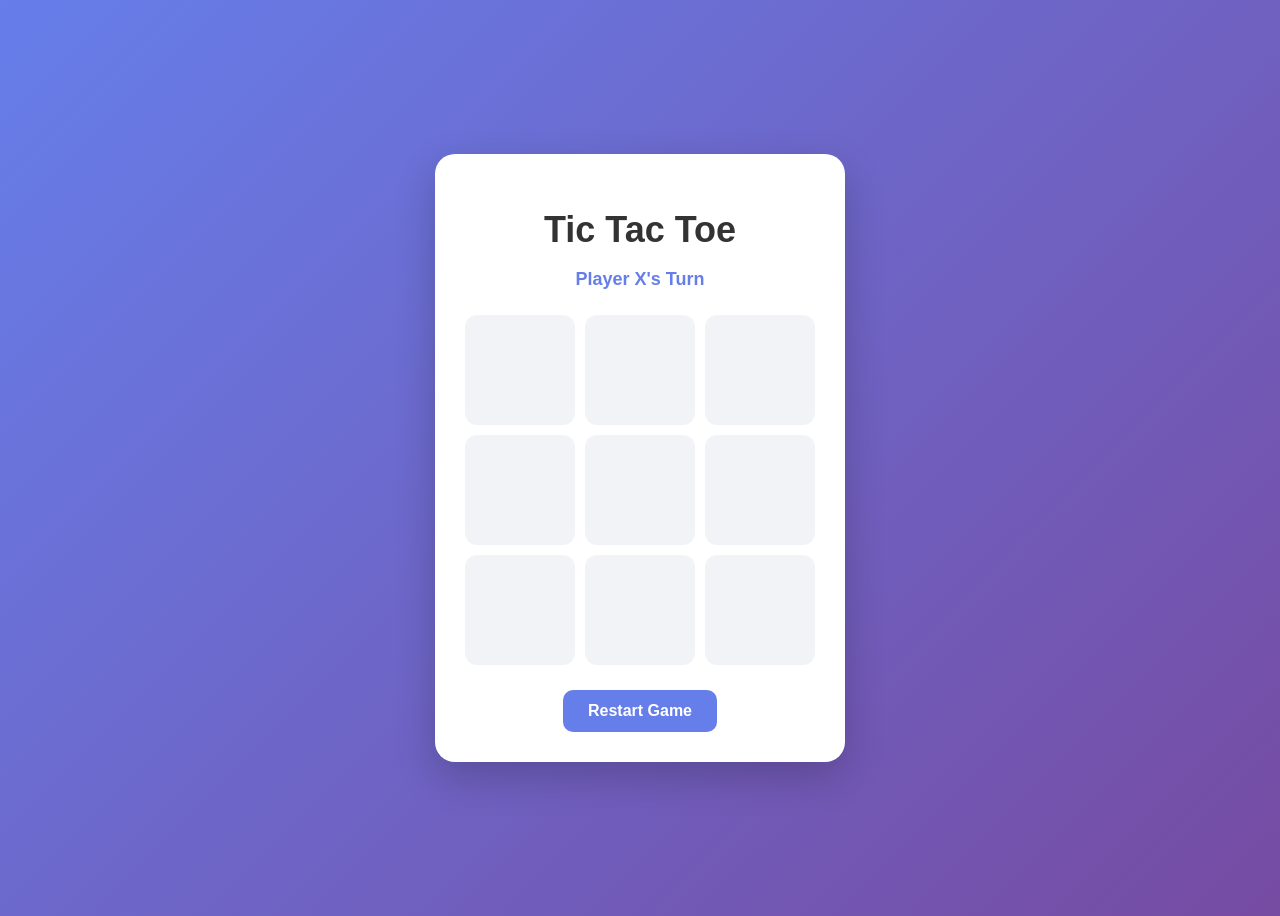
==== index.html @ 3d45af8c "Add files via upload" ====
<!DOCTYPE html>
<html lang="en">
<head>
    <meta charset="UTF-8">
    <meta name="viewport" content="width=device-width, initial-scale=1.0">

    <title>Tic Tac Toe</title>

    <!-- CSS will be added in Step 2 -->
    <link rel="stylesheet" href="style.css">
</head>

<body>

    <!-- Main Container -->
    <div class="game-container">

        <!-- Game Title -->
        <h1>Tic Tac Toe</h1>

        <!-- Player Turn -->
        <p id="status">Player X's Turn</p>

        <!-- Game Board -->
        <div class="board">

            <button class="cell" data-index="0"></button>
            <button class="cell" data-index="1"></button>
            <button class="cell" data-index="2"></button>

            <button class="cell" data-index="3"></button>
            <button class="cell" data-index="4"></button>
            <button class="cell" data-index="5"></button>

            <button class="cell" data-index="6"></button>
            <button class="cell" data-index="7"></button>
            <button class="cell" data-index="8"></button>

        </div>

        <!-- Restart Button -->
        <button id="restartBtn">Restart Game</button>

    </div>

    <!-- JavaScript will be added later -->
    <script src="script.js"></script>

</body>
</html>
---- style.css ----
```css
/* Remove default browser spacing */
* {
    margin: 0;
    padding: 0;
    box-sizing: border-box;
}

/* Whole page */
body {
    min-height: 100vh;
    display: flex;
    justify-content: center;
    align-items: center;

    font-family: Arial, sans-serif;

    background: linear-gradient(135deg, #667eea, #764ba2);
}

/* Main game container */
.game-container {
    width: 350px;
    padding: 30px;

    text-align: center;

    background: white;
    border-radius: 20px;

    box-shadow: 0 15px 40px rgba(0, 0, 0, 0.2);
}

/* Game title */
h1 {
    margin-bottom: 10px;

    font-size: 36px;
    color: #333;
}

/* Player status */
#status {
    margin-bottom: 25px;

    font-size: 18px;
    font-weight: bold;

    color: #667eea;
}

/* Tic Tac Toe board */
.board {
    display: grid;

    grid-template-columns: repeat(3, 1fr);
    grid-template-rows: repeat(3, 1fr);

    gap: 10px;

    width: 100%;
    aspect-ratio: 1 / 1;

    margin-bottom: 25px;
}

/* Individual cells */
.cell {
    border: none;
    border-radius: 12px;

    background: #f1f3f6;

    font-size: 40px;
    font-weight: bold;

    cursor: pointer;

    transition: 0.2s;
}

/* Cell hover effect */
.cell:hover {
    background: #e2e5eb;
    transform: scale(1.03);
}

/* Restart button */
#restartBtn {
    padding: 12px 25px;

    border: none;
    border-radius: 10px;

    background: #667eea;
    color: white;

    font-size: 16px;
    font-weight: bold;

    cursor: pointer;

    transition: 0.2s;
}

/* Restart button hover */
#restartBtn:hover {
    background: #5568d8;
    transform: scale(1.05);
}

/* Mobile screen */
@media (max-width: 400px) {

    .game-container {
        width: 90%;
        padding: 25px;
    }

    h1 {
        font-size: 30px;
    }

    .cell {
        font-size: 32px;
    }
}
```
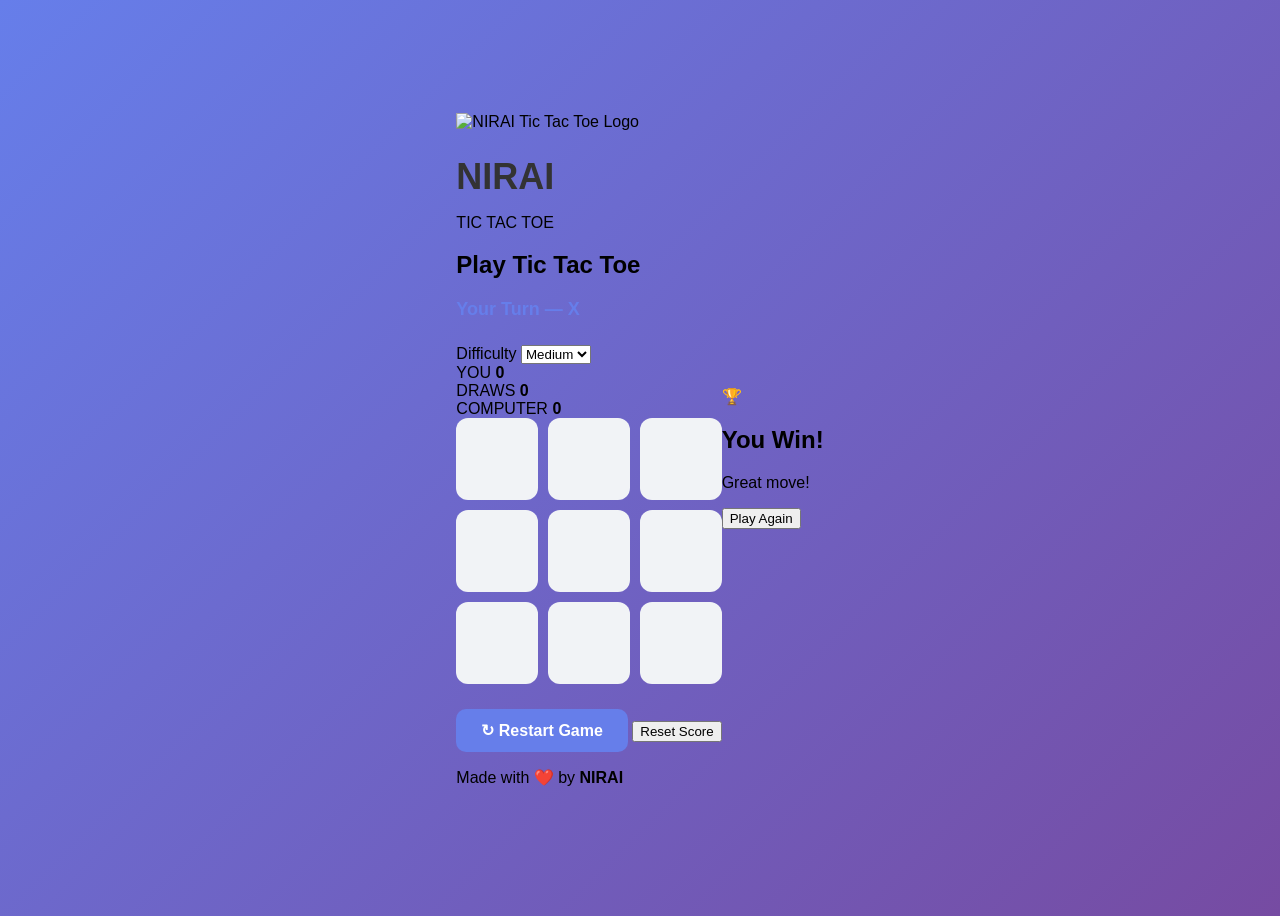
==== commit e5d5a465: "Update index.html" ====
--- a/index.html
+++ b/index.html
@@ -2,49 +2,164 @@
 <html lang="en">
 <head>
     <meta charset="UTF-8">
-    <meta name="viewport" content="width=device-width, initial-scale=1.0">
 
-    <title>Tic Tac Toe</title>
+    <meta name="viewport"
+          content="width=device-width, initial-scale=1.0">
 
-    <!-- CSS will be added in Step 2 -->
+    <meta name="description"
+          content="NIRAI Tic Tac Toe - Play Tic Tac Toe against the computer with different difficulty levels.">
+
+    <meta name="keywords"
+          content="NIRAI, Tic Tac Toe, Tic Tac Toe game, play Tic Tac Toe">
+
+    <meta name="author"
+          content="NIRAI">
+
+    <title>NIRAI | Tic Tac Toe</title>
+
     <link rel="stylesheet" href="style.css">
 </head>
 
 <body>
 
-    <!-- Main Container -->
-    <div class="game-container">
+    <!-- Background decorations -->
+    <div class="glow glow-one"></div>
+    <div class="glow glow-two"></div>
 
-        <!-- Game Title -->
-        <h1>Tic Tac Toe</h1>
+    <main class="game-wrapper">
 
-        <!-- Player Turn -->
-        <p id="status">Player X's Turn</p>
+        <!-- HEADER -->
+        <header class="header">
 
-        <!-- Game Board -->
-        <div class="board">
+            <img src="logo.png"
+                 alt="NIRAI Tic Tac Toe Logo"
+                 class="logo">
 
-            <button class="cell" data-index="0"></button>
-            <button class="cell" data-index="1"></button>
-            <button class="cell" data-index="2"></button>
+            <div>
+                <h1>NIRAI</h1>
+                <p>TIC TAC TOE</p>
+            </div>
 
-            <button class="cell" data-index="3"></button>
-            <button class="cell" data-index="4"></button>
-            <button class="cell" data-index="5"></button>
+        </header>
 
-            <button class="cell" data-index="6"></button>
-            <button class="cell" data-index="7"></button>
-            <button class="cell" data-index="8"></button>
+
+        <!-- GAME CARD -->
+        <section class="game-card">
+
+            <div class="top-section">
+
+                <div>
+                    <h2>Play Tic Tac Toe</h2>
+                    <p id="status">Your Turn — X</p>
+                </div>
+
+                <div class="difficulty-box">
+
+                    <label for="difficulty">
+                        Difficulty
+                    </label>
+
+                    <select id="difficulty">
+                        <option value="easy">Easy</option>
+                        <option value="medium" selected>Medium</option>
+                        <option value="hard">Hard</option>
+                    </select>
+
+                </div>
+
+            </div>
+
+
+            <!-- SCOREBOARD -->
+            <div class="scoreboard">
+
+                <div class="score-box player-score">
+                    <span>YOU</span>
+                    <strong id="playerScore">0</strong>
+                </div>
+
+                <div class="score-box draw-score">
+                    <span>DRAWS</span>
+                    <strong id="drawScore">0</strong>
+                </div>
+
+                <div class="score-box computer-score">
+                    <span>COMPUTER</span>
+                    <strong id="computerScore">0</strong>
+                </div>
+
+            </div>
+
+
+            <!-- BOARD -->
+            <div class="board">
+
+                <button class="cell" data-index="0"></button>
+                <button class="cell" data-index="1"></button>
+                <button class="cell" data-index="2"></button>
+
+                <button class="cell" data-index="3"></button>
+                <button class="cell" data-index="4"></button>
+                <button class="cell" data-index="5"></button>
+
+                <button class="cell" data-index="6"></button>
+                <button class="cell" data-index="7"></button>
+                <button class="cell" data-index="8"></button>
+
+            </div>
+
+
+            <!-- BUTTONS -->
+            <div class="buttons">
+
+                <button id="restartBtn" class="restart-btn">
+                    ↻ Restart Game
+                </button>
+
+                <button id="resetScoreBtn" class="reset-score-btn">
+                    Reset Score
+                </button>
+
+            </div>
+
+        </section>
+
+
+        <!-- FOOTER -->
+        <footer>
+            <p>Made with ❤️ by <strong>NIRAI</strong></p>
+        </footer>
+
+    </main>
+
+
+    <!-- WIN MODAL -->
+    <div id="winModal" class="modal">
+
+        <div class="modal-content">
+
+            <div id="resultIcon" class="result-icon">
+                🏆
+            </div>
+
+            <h2 id="resultTitle">
+                You Win!
+            </h2>
+
+            <p id="resultMessage">
+                Great move!
+            </p>
+
+            <button id="playAgainBtn">
+                Play Again
+            </button>
 
         </div>
 
-        <!-- Restart Button -->
-        <button id="restartBtn">Restart Game</button>
-
     </div>
 
-    <!-- JavaScript will be added later -->
+
     <script src="script.js"></script>
 
 </body>
-</html>+</html>
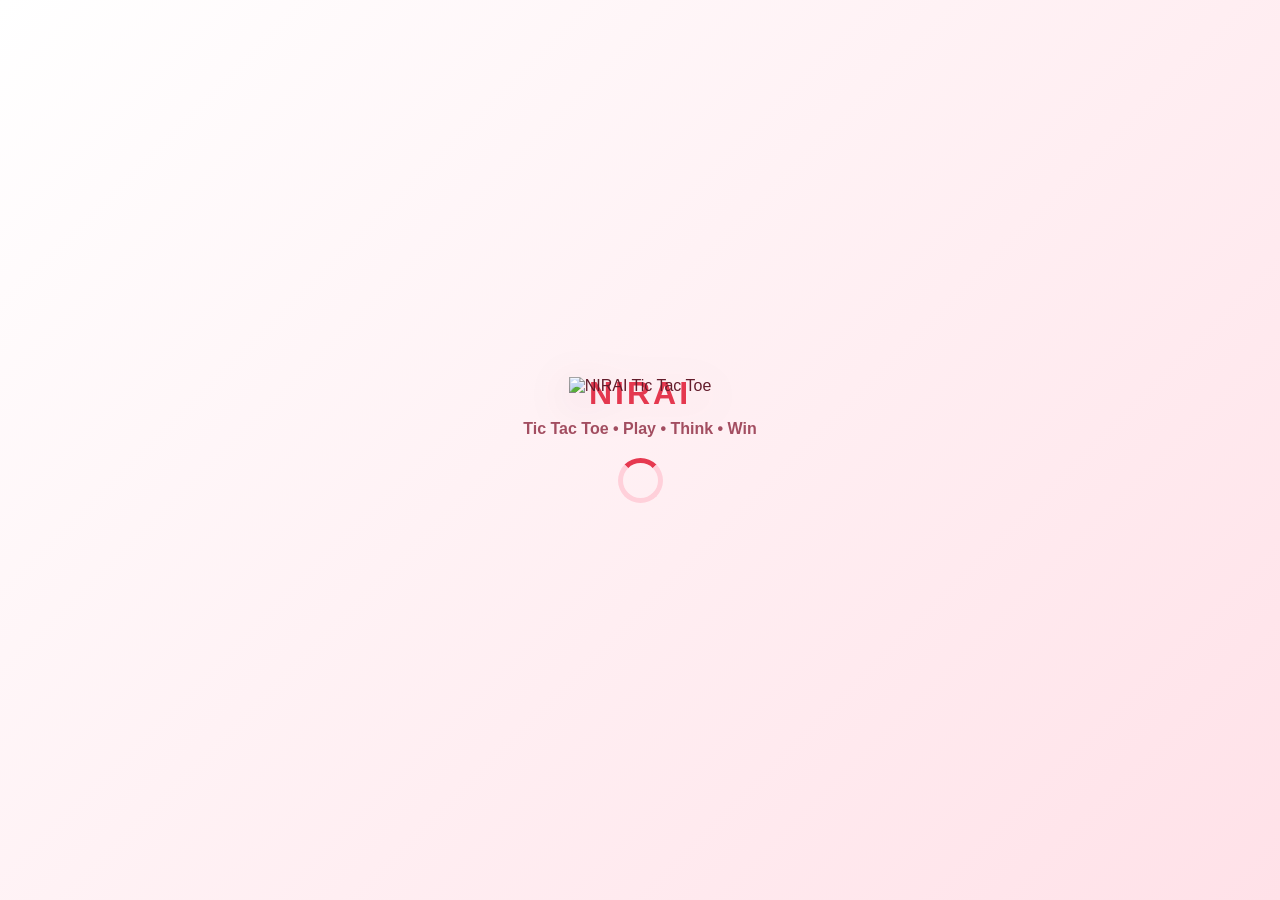
==== commit 4cc578ab: "Add files via upload" ====
--- a/index.html
+++ b/index.html
@@ -1,165 +1,1930 @@
 <!DOCTYPE html>
 <html lang="en">
 <head>
-    <meta charset="UTF-8">
-
-    <meta name="viewport"
-          content="width=device-width, initial-scale=1.0">
-
-    <meta name="description"
-          content="NIRAI Tic Tac Toe - Play Tic Tac Toe against the computer with different difficulty levels.">
-
-    <meta name="keywords"
-          content="NIRAI, Tic Tac Toe, Tic Tac Toe game, play Tic Tac Toe">
-
-    <meta name="author"
-          content="NIRAI">
-
-    <title>NIRAI | Tic Tac Toe</title>
-
-    <link rel="stylesheet" href="style.css">
+<meta charset="UTF-8">
+<meta name="viewport" content="width=device-width, initial-scale=1.0">
+
+<title>NIRAI - Tic Tac Toe</title>
+<meta name="description" content="Play NIRAI Tic Tac Toe with friends or challenge the computer.">
+
+<style>
+*{
+    box-sizing:border-box;
+    margin:0;
+    padding:0;
+}
+
+body{
+    min-height:100vh;
+    font-family:Arial,sans-serif;
+    background:linear-gradient(135deg,#fff1f4,#ffd6df);
+    color:#641c2b;
+    display:flex;
+    justify-content:center;
+    align-items:center;
+    padding:20px;
+}
+
+/* SPLASH SCREEN */
+
+#splash{
+    position:fixed;
+    inset:0;
+    z-index:1000;
+    background:linear-gradient(135deg,#fff,#ffe1e8);
+    display:flex;
+    justify-content:center;
+    align-items:center;
+    transition:opacity .6s,visibility .6s;
+}
+
+#splash.hide{
+    opacity:0;
+    visibility:hidden;
+}
+
+.splashBox{
+    text-align:center;
+    animation:zoom .8s ease;
+}
+
+.splashLogo{
+    width:330px;
+    max-width:80vw;
+    height:330px;
+    object-fit:contain;
+    filter:drop-shadow(0 10px 20px rgba(100,20,40,.18));
+}
+
+.splashText{
+    font-size:32px;
+    font-weight:900;
+    color:#e63950;
+    letter-spacing:3px;
+    margin-top:-20px;
+}
+
+.splashSub{
+    margin-top:8px;
+    color:#a34e61;
+    font-weight:bold;
+}
+
+.loader{
+    margin:20px auto;
+    width:45px;
+    height:45px;
+    border:5px solid #ffd0da;
+    border-top:5px solid #e63950;
+    border-radius:50%;
+    animation:spin 1s linear infinite;
+}
+
+@keyframes spin{
+    to{transform:rotate(360deg);}
+}
+
+@keyframes zoom{
+    from{
+        opacity:0;
+        transform:scale(.7);
+    }
+    to{
+        opacity:1;
+        transform:scale(1);
+    }
+}
+
+/* MAIN */
+
+.container{
+    width:100%;
+    max-width:520px;
+}
+
+.card{
+    background:rgba(255,250,251,.96);
+    border:2px solid #ffc1ce;
+    border-radius:30px;
+    padding:25px;
+    box-shadow:0 20px 60px rgba(180,40,70,.18);
+}
+
+.logo{
+    width:120px;
+    height:120px;
+    object-fit:contain;
+    display:block;
+    margin:auto;
+}
+
+.brand{
+    text-align:center;
+}
+
+.brand h1{
+    font-size:36px;
+    color:#e63950;
+    letter-spacing:3px;
+    margin-top:-8px;
+}
+
+.brand p{
+    color:#a65366;
+    font-size:14px;
+    font-weight:bold;
+    margin:5px 0 20px;
+}
+
+/* SCREENS */
+
+.screen{
+    display:none;
+}
+
+.screen.active{
+    display:block;
+}
+
+h2{
+    text-align:center;
+    margin-bottom:18px;
+}
+
+/* BUTTONS */
+
+button{
+    font-family:inherit;
+    cursor:pointer;
+    font-weight:bold;
+}
+
+.menu button,
+.startBtn,
+.controlBtn{
+    width:100%;
+    padding:14px;
+    border-radius:15px;
+    border:none;
+    margin:6px 0;
+    font-size:15px;
+    transition:.2s;
+}
+
+button:hover{
+    transform:translateY(-2px);
+}
+
+.primary{
+    background:#e63950;
+    color:white;
+    box-shadow:0 6px 15px rgba(230,57,80,.25);
+}
+
+.secondary{
+    background:#fff6f8;
+    color:#641c2b;
+    border:2px solid #ffc1ce !important;
+}
+
+/* SETUP */
+
+.topbar{
+    display:flex;
+    justify-content:space-between;
+    align-items:center;
+    margin-bottom:15px;
+}
+
+.back{
+    border:none;
+    background:none;
+    color:#a65366;
+    font-weight:bold;
+}
+
+.field{
+    margin:12px 0;
+}
+
+.field label{
+    display:block;
+    font-size:13px;
+    font-weight:bold;
+    margin-bottom:5px;
+}
+
+input{
+    width:100%;
+    padding:12px;
+    border:2px solid #ffc1ce;
+    border-radius:13px;
+    background:#fff8f9;
+    color:#641c2b;
+    outline:none;
+}
+
+input:focus{
+    border-color:#e63950;
+}
+
+.grid2{
+    display:grid;
+    grid-template-columns:1fr 1fr;
+    gap:8px;
+}
+
+.choice{
+    padding:12px;
+    border-radius:13px;
+    border:2px solid #ffc1ce;
+    background:#fff7f8;
+    color:#641c2b;
+}
+
+.choice.active{
+    background:#e63950;
+    color:white;
+    border-color:#e63950;
+}
+
+/* GAME */
+
+.score{
+    display:grid;
+    grid-template-columns:1fr 1fr 1fr;
+    gap:7px;
+    margin:12px 0;
+}
+
+.scoreBox{
+    background:#fff5f7;
+    border:2px solid #ffc1ce;
+    border-radius:14px;
+    padding:9px;
+    text-align:center;
+}
+
+.scoreBox span{
+    display:block;
+    font-size:11px;
+    color:#a65366;
+    font-weight:bold;
+}
+
+.scoreBox b{
+    font-size:22px;
+}
+
+.status{
+    text-align:center;
+    font-weight:bold;
+    min-height:25px;
+    margin:8px;
+}
+
+.board{
+    display:grid;
+    grid-template-columns:repeat(3,1fr);
+    gap:10px;
+    margin:15px 0;
+}
+
+.cell{
+    aspect-ratio:1;
+    background:#fff7f8;
+    border:2px solid #ffc1ce;
+    border-radius:20px;
+    display:flex;
+    align-items:center;
+    justify-content:center;
+    font-size:55px;
+    font-weight:900;
+    cursor:pointer;
+    transition:.2s;
+}
+
+.cell:hover{
+    background:#ffe8ed;
+    transform:scale(1.03);
+}
+
+.cell.x{
+    color:#e63950;
+}
+
+.cell.o{
+    color:#ff8295;
+}
+
+.cell.win{
+    background:#ffd1db;
+    border-color:#e63950;
+    animation:winning .5s infinite alternate;
+}
+
+@keyframes winning{
+    to{
+        transform:scale(1.06);
+    }
+}
+
+.controls{
+    display:grid;
+    grid-template-columns:1fr 1fr;
+    gap:8px;
+}
+
+.controls button{
+    padding:13px;
+    border-radius:14px;
+}
+
+/* RESULT POPUP */
+
+.overlay{
+    position:fixed;
+    inset:0;
+    background:rgba(70,10,25,.45);
+    backdrop-filter:blur(5px);
+    display:none;
+    justify-content:center;
+    align-items:center;
+    z-index:500;
+    padding:20px;
+}
+
+.overlay.show{
+    display:flex;
+}
+
+.result{
+    width:min(390px,92vw);
+    background:white;
+    border:2px solid #ffc1ce;
+    border-radius:30px;
+    padding:30px 22px;
+    text-align:center;
+    animation:pop .4s ease;
+    box-shadow:0 25px 70px rgba(70,10,25,.25);
+}
+
+.resultIcon{
+    font-size:65px;
+}
+
+.result h2{
+    font-size:30px;
+    color:#e63950;
+    margin:10px 0 5px;
+}
+
+.result p{
+    color:#a65366;
+    font-weight:bold;
+    margin-bottom:20px;
+}
+
+.resultButtons{
+    display:grid;
+    grid-template-columns:1fr 1fr;
+    gap:10px;
+}
+
+.resultButtons button{
+    padding:13px;
+    border-radius:14px;
+    border:none;
+}
+
+@keyframes pop{
+    from{
+        opacity:0;
+        transform:scale(.75);
+    }
+    to{
+        opacity:1;
+        transform:scale(1);
+    }
+}
+
+/* CONFETTI */
+
+#confetti{
+    position:fixed;
+    inset:0;
+    pointer-events:none;
+    overflow:hidden;
+    z-index:600;
+}
+
+.confetti{
+    position:absolute;
+    top:-30px;
+    font-size:25px;
+    animation:fall 1.7s linear forwards;
+}
+
+@keyframes fall{
+    to{
+        transform:translateY(110vh) rotate(720deg);
+        opacity:0;
+    }
+}
+
+/* STATS */
+
+.stats{
+    background:#fff5f7;
+    border:2px solid #ffc1ce;
+    border-radius:16px;
+    padding:15px;
+}
+
+.stat{
+    display:flex;
+    justify-content:space-between;
+    margin:10px 0;
+}
+
+.help p{
+    color:#925264;
+    line-height:1.6;
+    margin:10px 0;
+}
+
+.footer{
+    text-align:center;
+    color:#a65366;
+    font-size:11px;
+    margin-top:18px;
+}
+
+/* MOBILE */
+
+@media(max-width:430px){
+
+    body{
+        padding:10px;
+    }
+
+    .card{
+        padding:18px;
+        border-radius:24px;
+    }
+
+    .logo{
+        width:95px;
+        height:95px;
+    }
+
+    .cell{
+        font-size:45px;
+        border-radius:17px;
+    }
+
+    .splashLogo{
+        width:280px;
+        height:280px;
+    }
+
+    .splashText{
+        font-size:26px;
+    }
+}
+</style>
 </head>
 
 <body>
 
-    <!-- Background decorations -->
-    <div class="glow glow-one"></div>
-    <div class="glow glow-two"></div>
-
-    <main class="game-wrapper">
-
-        <!-- HEADER -->
-        <header class="header">
-
-            <img src="logo.png"
-                 alt="NIRAI Tic Tac Toe Logo"
-                 class="logo">
-
-            <div>
-                <h1>NIRAI</h1>
-                <p>TIC TAC TOE</p>
+<!-- SPLASH SCREEN -->
+
+<div id="splash">
+
+    <div class="splashBox">
+
+        <img
+            src="nirai_logo.png"
+            class="splashLogo"
+            alt="NIRAI Tic Tac Toe">
+
+        <div class="splashText">NIRAI</div>
+
+        <div class="splashSub">
+            Tic Tac Toe • Play • Think • Win
+        </div>
+
+        <div class="loader"></div>
+
+    </div>
+
+</div>
+
+
+<!-- CONFETTI -->
+
+<div id="confetti"></div>
+
+
+<!-- RESULT POPUP -->
+
+<div class="overlay" id="resultOverlay">
+
+    <div class="result">
+
+        <div class="resultIcon" id="resultIcon">🏆</div>
+
+        <h2 id="resultTitle">
+            YOU WIN!
+        </h2>
+
+        <p id="resultMessage">
+            Amazing move!
+        </p>
+
+        <div class="resultButtons">
+
+            <button
+                class="secondary"
+                onclick="endGame()">
+                END
+            </button>
+
+            <button
+                class="primary"
+                onclick="newGame()">
+                NEW GAME
+            </button>
+
+        </div>
+
+    </div>
+
+</div>
+
+
+<!-- MAIN -->
+
+<div class="container">
+
+<div class="card">
+
+    <!-- BRAND -->
+
+    <div class="brand">
+
+        <img
+            src="nirai_logo.png"
+            class="logo"
+            alt="NIRAI Logo">
+
+        <h1>NIRAI</h1>
+
+        <p>
+            Play • Think • Win
+        </p>
+
+    </div>
+
+
+    <!-- HOME -->
+
+    <section
+        id="home"
+        class="screen active">
+
+        <h2>
+            🎮 Tic Tac Toe
+        </h2>
+
+        <div class="menu">
+
+            <button
+                class="primary"
+                onclick="openSetup('pvp')">
+                👥 TWO PLAYER
+            </button>
+
+            <button
+                class="primary"
+                onclick="openSetup('cpu')">
+                🤖 VS COMPUTER
+            </button>
+
+            <button
+                class="secondary"
+                onclick="showScreen('stats')">
+                🏆 MY STATISTICS
+            </button>
+
+            <button
+                class="secondary"
+                onclick="showScreen('help')">
+                📖 HOW TO PLAY
+            </button>
+
+        </div>
+
+    </section>
+
+
+    <!-- SETUP -->
+
+    <section
+        id="setup"
+        class="screen">
+
+        <div class="topbar">
+
+            <button
+                class="back"
+                onclick="showScreen('home')">
+                ← HOME
+            </button>
+
+            <b id="setupTitle">
+                Game Setup
+            </b>
+
+        </div>
+
+
+        <div class="field">
+
+            <label>
+                Player X / Your Name
+            </label>
+
+            <input
+                id="p1"
+                maxlength="16"
+                placeholder="Enter your name">
+
+        </div>
+
+
+        <div
+            class="field"
+            id="p2Field">
+
+            <label>
+                Player O Name
+            </label>
+
+            <input
+                id="p2"
+                maxlength="16"
+                placeholder="Player 2">
+
+        </div>
+
+
+        <!-- COMPUTER OPTIONS -->
+
+        <div id="cpuOptions">
+
+            <label>
+                Difficulty
+            </label>
+
+            <div
+                class="grid2"
+                style="margin:8px 0 15px">
+
+                <button
+                    class="choice active"
+                    data-diff="easy">
+                    EASY
+                </button>
+
+                <button
+                    class="choice"
+                    data-diff="medium">
+                    MEDIUM
+                </button>
+
+                <button
+                    class="choice"
+                    data-diff="hard">
+                    HARD
+                </button>
+
+                <button
+                    class="choice"
+                    data-diff="impossible">
+                    IMPOSSIBLE
+                </button>
+
             </div>
 
-        </header>
-
-
-        <!-- GAME CARD -->
-        <section class="game-card">
-
-            <div class="top-section">
-
-                <div>
-                    <h2>Play Tic Tac Toe</h2>
-                    <p id="status">Your Turn — X</p>
-                </div>
-
-                <div class="difficulty-box">
-
-                    <label for="difficulty">
-                        Difficulty
-                    </label>
-
-                    <select id="difficulty">
-                        <option value="easy">Easy</option>
-                        <option value="medium" selected>Medium</option>
-                        <option value="hard">Hard</option>
-                    </select>
-
-                </div>
+        </div>
+
+
+        <label>
+            Choose Your Symbol
+        </label>
+
+        <div
+            class="grid2"
+            style="margin:8px 0 15px">
+
+            <button
+                class="choice active"
+                data-symbol="X">
+                ❌ X
+            </button>
+
+            <button
+                class="choice"
+                data-symbol="O">
+                ⭕ O
+            </button>
+
+        </div>
+
+
+        <button
+            class="startBtn primary"
+            onclick="startGame()">
+
+            🚀 START GAME
+
+        </button>
+
+    </section>
+
+
+    <!-- GAME -->
+
+    <section
+        id="game"
+        class="screen">
+
+        <div class="topbar">
+
+            <button
+                class="back"
+                onclick="endGame()">
+                ← END GAME
+            </button>
+
+            <b id="gameMode"></b>
+
+        </div>
+
+
+        <div class="score">
+
+            <div class="scoreBox">
+
+                <span id="xName">
+                    X
+                </span>
+
+                <b id="xScore">
+                    0
+                </b>
 
             </div>
 
 
-            <!-- SCOREBOARD -->
-            <div class="scoreboard">
-
-                <div class="score-box player-score">
-                    <span>YOU</span>
-                    <strong id="playerScore">0</strong>
-                </div>
-
-                <div class="score-box draw-score">
-                    <span>DRAWS</span>
-                    <strong id="drawScore">0</strong>
-                </div>
-
-                <div class="score-box computer-score">
-                    <span>COMPUTER</span>
-                    <strong id="computerScore">0</strong>
-                </div>
+            <div class="scoreBox">
+
+                <span>
+                    DRAW
+                </span>
+
+                <b id="drawScore">
+                    0
+                </b>
 
             </div>
 
 
-            <!-- BOARD -->
-            <div class="board">
-
-                <button class="cell" data-index="0"></button>
-                <button class="cell" data-index="1"></button>
-                <button class="cell" data-index="2"></button>
-
-                <button class="cell" data-index="3"></button>
-                <button class="cell" data-index="4"></button>
-                <button class="cell" data-index="5"></button>
-
-                <button class="cell" data-index="6"></button>
-                <button class="cell" data-index="7"></button>
-                <button class="cell" data-index="8"></button>
+            <div class="scoreBox">
+
+                <span id="oName">
+                    O
+                </span>
+
+                <b id="oScore">
+                    0
+                </b>
 
             </div>
 
-
-            <!-- BUTTONS -->
-            <div class="buttons">
-
-                <button id="restartBtn" class="restart-btn">
-                    ↻ Restart Game
-                </button>
-
-                <button id="resetScoreBtn" class="reset-score-btn">
-                    Reset Score
-                </button>
-
+        </div>
+
+
+        <div
+            class="status"
+            id="status">
+        </div>
+
+
+        <div
+            class="board"
+            id="board">
+        </div>
+
+
+        <div class="controls">
+
+            <button
+                class="secondary"
+                onclick="newRound()">
+                🔄 NEW ROUND
+            </button>
+
+            <button
+                class="primary"
+                onclick="endGame()">
+                🏠 END GAME
+            </button>
+
+        </div>
+
+    </section>
+
+
+    <!-- STATISTICS -->
+
+    <section
+        id="stats"
+        class="screen">
+
+        <div class="topbar">
+
+            <button
+                class="back"
+                onclick="showScreen('home')">
+                ← HOME
+            </button>
+
+            <b>
+                Statistics
+            </b>
+
+        </div>
+
+        <h2>
+            🏆 Your NIRAI Stats
+        </h2>
+
+        <div class="stats">
+
+            <div class="stat">
+                <span>Games Played</span>
+                <b id="gamesStat">0</b>
             </div>
 
-        </section>
-
-
-        <!-- FOOTER -->
-        <footer>
-            <p>Made with ❤️ by <strong>NIRAI</strong></p>
-        </footer>
-
-    </main>
-
-
-    <!-- WIN MODAL -->
-    <div id="winModal" class="modal">
-
-        <div class="modal-content">
-
-            <div id="resultIcon" class="result-icon">
-                🏆
+            <div class="stat">
+                <span>Wins</span>
+                <b id="winsStat">0</b>
             </div>
 
-            <h2 id="resultTitle">
-                You Win!
-            </h2>
-
-            <p id="resultMessage">
-                Great move!
-            </p>
-
-            <button id="playAgainBtn">
-                Play Again
+            <div class="stat">
+                <span>Losses</span>
+                <b id="lossesStat">0</b>
+            </div>
+
+            <div class="stat">
+                <span>Draws</span>
+                <b id="drawsStat">0</b>
+            </div>
+
+        </div>
+
+        <button
+            class="controlBtn secondary"
+            onclick="clearStats()">
+
+            CLEAR STATISTICS
+
+        </button>
+
+    </section>
+
+
+    <!-- HELP -->
+
+    <section
+        id="help"
+        class="screen help">
+
+        <div class="topbar">
+
+            <button
+                class="back"
+                onclick="showScreen('home')">
+                ← HOME
             </button>
 
+            <b>
+                How To Play
+            </b>
+
         </div>
 
+        <h2>
+            📖 How to Play
+        </h2>
+
+        <p>
+            1️⃣ Choose <b>Two Player</b> or
+            <b>Vs Computer</b>.
+        </p>
+
+        <p>
+            2️⃣ Enter your name and choose
+            X or O.
+        </p>
+
+        <p>
+            3️⃣ Tap an empty square to place
+            your symbol.
+        </p>
+
+        <p>
+            4️⃣ Get three symbols in a row
+            horizontally, vertically or diagonally.
+        </p>
+
+        <p>
+            5️⃣ After winning, choose
+            <b>NEW GAME</b> to play again or
+            <b>END</b> to return home.
+        </p>
+
+    </section>
+
+
+    <div class="footer">
+        © 2026 NIRAI • Tic Tac Toe
     </div>
 
-
-    <script src="script.js"></script>
+</div>
+
+</div>
+
+
+<script>
+
+const $ = id => document.getElementById(id);
+
+
+/* VARIABLES */
+
+let mode = "pvp";
+
+let difficulty = "easy";
+
+let human = "X";
+
+let current = "X";
+
+let board = [];
+
+let over = false;
+
+let names = {
+    X:"Player X",
+    O:"Player O"
+};
+
+let score = {
+    X:0,
+    O:0,
+    D:0
+};
+
+
+/* WINNING COMBINATIONS */
+
+const wins = [
+
+    [0,1,2],
+    [3,4,5],
+    [6,7,8],
+
+    [0,3,6],
+    [1,4,7],
+    [2,5,8],
+
+    [0,4,8],
+    [2,4,6]
+
+];
+
+
+/* SPLASH */
+
+window.addEventListener("load",function(){
+
+    setTimeout(function(){
+
+        document
+            .getElementById("splash")
+            .classList.add("hide");
+
+    },2500);
+
+});
+
+
+/* SCREEN */
+
+function showScreen(id){
+
+    document
+        .querySelectorAll(".screen")
+        .forEach(function(screen){
+
+            screen.classList.remove("active");
+
+        });
+
+    document
+        .getElementById(id)
+        .classList.add("active");
+
+    if(id === "stats"){
+
+        updateStats();
+
+    }
+
+}
+
+
+/* OPEN SETUP */
+
+function openSetup(gameMode){
+
+    mode = gameMode;
+
+    document
+        .getElementById("setupTitle")
+        .textContent =
+        mode === "cpu"
+        ? "Vs Computer Setup"
+        : "Two Player Setup";
+
+
+    document
+        .getElementById("p2Field")
+        .style.display =
+        mode === "cpu"
+        ? "none"
+        : "block";
+
+
+    document
+        .getElementById("cpuOptions")
+        .style.display =
+        mode === "cpu"
+        ? "block"
+        : "none";
+
+
+    document.getElementById("p1").value = "";
+
+    document.getElementById("p2").value = "";
+
+    showScreen("setup");
+
+}
+
+
+/* DIFFICULTY */
+
+document
+.querySelectorAll("[data-diff]")
+.forEach(function(button){
+
+    button.onclick = function(){
+
+        difficulty = button.dataset.diff;
+
+        document
+        .querySelectorAll("[data-diff]")
+        .forEach(function(b){
+
+            b.classList.remove("active");
+
+        });
+
+        button.classList.add("active");
+
+    };
+
+});
+
+
+/* SYMBOL */
+
+document
+.querySelectorAll("[data-symbol]")
+.forEach(function(button){
+
+    button.onclick = function(){
+
+        human = button.dataset.symbol;
+
+        document
+        .querySelectorAll("[data-symbol]")
+        .forEach(function(b){
+
+            b.classList.remove("active");
+
+        });
+
+        button.classList.add("active");
+
+    };
+
+});
+
+
+/* START GAME */
+
+function startGame(){
+
+    names.X =
+        document.getElementById("p1")
+        .value.trim()
+        || "Player X";
+
+
+    names.O =
+        mode === "cpu"
+        ? "Computer"
+        :
+        document.getElementById("p2")
+        .value.trim()
+        || "Player O";
+
+
+    score = {
+        X:0,
+        O:0,
+        D:0
+    };
+
+
+    document
+        .getElementById("gameMode")
+        .textContent =
+        mode === "cpu"
+        ? "🤖 VS COMPUTER"
+        : "👥 TWO PLAYER";
+
+
+    showScreen("game");
+
+    newRound();
+
+}
+
+
+/* NEW ROUND */
+
+function newRound(){
+
+    board = Array(9).fill("");
+
+    current = "X";
+
+    over = false;
+
+    render();
+
+
+    if(mode === "cpu" && human === "O"){
+
+        document
+            .getElementById("status")
+            .textContent =
+            "Computer is thinking...";
+
+        setTimeout(cpuMove,500);
+
+    }
+
+}
+
+
+/* NEW GAME FROM POPUP */
+
+function newGame(){
+
+    document
+        .getElementById("resultOverlay")
+        .classList.remove("show");
+
+    newRound();
+
+}
+
+
+/* END GAME */
+
+function endGame(){
+
+    document
+        .getElementById("resultOverlay")
+        .classList.remove("show");
+
+    showScreen("home");
+
+}
+
+
+/* RENDER */
+
+function render(){
+
+    document.getElementById("xName").textContent =
+        names.X;
+
+    document.getElementById("oName").textContent =
+        names.O;
+
+    document.getElementById("xScore").textContent =
+        score.X;
+
+    document.getElementById("oScore").textContent =
+        score.O;
+
+    document.getElementById("drawScore").textContent =
+        score.D;
+
+
+    if(!over){
+
+        document.getElementById("status")
+            .textContent =
+            names[current] + "'s turn";
+
+    }
+
+
+    const boardElement =
+        document.getElementById("board");
+
+    boardElement.innerHTML = "";
+
+
+    board.forEach(function(value,index){
+
+        const cell =
+            document.createElement("div");
+
+        cell.className =
+            "cell " +
+            (
+                value === "X"
+                ? "x"
+                : value === "O"
+                ? "o"
+                : ""
+            );
+
+
+        cell.textContent = value;
+
+
+        cell.onclick = function(){
+
+            move(index);
+
+        };
+
+
+        boardElement.appendChild(cell);
+
+    });
+
+}
+
+
+/* PLAYER MOVE */
+
+function move(index){
+
+    if(
+        over ||
+        board[index] ||
+        (
+            mode === "cpu" &&
+            current !== human
+        )
+    ){
+
+        return;
+
+    }
+
+
+    board[index] = current;
+
+    finishOrNext();
+
+}
+
+
+/* CHECK GAME */
+
+function finishOrNext(){
+
+    const gameResult =
+        checkResult(board);
+
+
+    if(gameResult){
+
+        finish(gameResult);
+
+        return;
+
+    }
+
+
+    current =
+        current === "X"
+        ? "O"
+        : "X";
+
+
+    render();
+
+
+    if(
+        mode === "cpu" &&
+        current !== human
+    ){
+
+        document.getElementById("status")
+            .textContent =
+            "Computer is thinking...";
+
+        setTimeout(cpuMove,350);
+
+    }
+
+}
+
+
+/* RESULT */
+
+function checkResult(b){
+
+    for(const line of wins){
+
+        const a = line[0];
+
+        const c = line[1];
+
+        const d = line[2];
+
+
+        if(
+            b[a] &&
+            b[a] === b[c] &&
+            b[a] === b[d]
+        ){
+
+            return {
+                winner:b[a],
+                line:line
+            };
+
+        }
+
+    }
+
+
+    if(b.every(Boolean)){
+
+        return {
+            winner:"D",
+            line:[]
+        };
+
+    }
+
+
+    return null;
+
+}
+
+
+/* FINISH */
+
+function finish(result){
+
+    over = true;
+
+
+    if(result.winner === "D"){
+
+        score.D++;
+
+        saveStats("D");
+
+        document.getElementById("status")
+            .textContent =
+            "It's a draw! 🤝";
+
+
+        render();
+
+
+        document.getElementById("resultIcon")
+            .textContent = "🤝";
+
+
+        document.getElementById("resultTitle")
+            .textContent =
+            "IT'S A DRAW!";
+
+
+        document.getElementById("resultMessage")
+            .textContent =
+            "Good game! Try another round.";
+
+
+        setTimeout(function(){
+
+            document
+                .getElementById("resultOverlay")
+                .classList.add("show");
+
+        },300);
+
+
+        return;
+
+    }
+
+
+    score[result.winner]++;
+
+
+    render();
+
+
+    result.line.forEach(function(index){
+
+        document
+            .getElementById("board")
+            .children[index]
+            .classList.add("win");
+
+    });
+
+
+    const winner =
+        names[result.winner];
+
+
+    if(
+        mode === "cpu" &&
+        result.winner === human
+    ){
+
+        saveStats("W");
+
+        document.getElementById("resultIcon")
+            .textContent = "🏆";
+
+
+        document.getElementById("resultTitle")
+            .textContent =
+            winner + ", YOU WIN!";
+
+
+        document.getElementById("resultMessage")
+            .textContent =
+            "Amazing move! 🎉";
+
+    }
+
+    else if(mode === "cpu"){
+
+        saveStats("L");
+
+        document.getElementById("resultIcon")
+            .textContent = "🤖";
+
+
+        document.getElementById("resultTitle")
+            .textContent =
+            "COMPUTER WINS!";
+
+
+        document.getElementById("resultMessage")
+            .textContent =
+            "Try again and beat the computer!";
+
+    }
+
+    else{
+
+        document.getElementById("resultIcon")
+            .textContent = "🏆";
+
+
+        document.getElementById("resultTitle")
+            .textContent =
+            winner + ", YOU WIN!";
+
+
+        document.getElementById("resultMessage")
+            .textContent =
+            "Congratulations! 🎉";
+
+    }
+
+
+    createConfetti();
+
+
+    setTimeout(function(){
+
+        document
+            .getElementById("resultOverlay")
+            .classList.add("show");
+
+    },450);
+
+}
+
+
+/* COMPUTER */
+
+function cpuMove(){
+
+    if(over || current === human){
+
+        return;
+
+    }
+
+
+    let moveIndex;
+
+
+    if(difficulty === "easy"){
+
+        moveIndex = randomMove();
+
+    }
+
+    else if(difficulty === "medium"){
+
+        moveIndex =
+            findWin("O") ??
+            findWin("X") ??
+            randomMove();
+
+    }
+
+    else{
+
+        moveIndex = bestMove();
+
+    }
+
+
+    if(moveIndex >= 0){
+
+        board[moveIndex] = "O";
+
+        finishOrNext();
+
+    }
+
+}
+
+
+/* FIND WINNING MOVE */
+
+function findWin(player){
+
+    for(const line of wins){
+
+        const values =
+            line.map(index => board[index]);
+
+
+        if(
+            values.filter(v => v === player).length === 2 &&
+            values.includes("")
+        ){
+
+            return line[
+                values.indexOf("")
+            ];
+
+        }
+
+    }
+
+    return null;
+
+}
+
+
+/* RANDOM */
+
+function randomMove(){
+
+    const empty =
+        board
+        .map((value,index) =>
+            value ? null : index
+        )
+        .filter(index => index !== null);
+
+
+    if(!empty.length){
+
+        return -1;
+
+    }
+
+
+    return empty[
+        Math.floor(
+            Math.random() * empty.length
+        )
+    ];
+
+}
+
+
+/* IMPOSSIBLE */
+
+function bestMove(){
+
+    let best = -Infinity;
+
+    let bestIndex = -1;
+
+
+    for(let i=0;i<9;i++){
+
+        if(!board[i]){
+
+            board[i] = "O";
+
+            const score =
+                minimax(false);
+
+            board[i] = "";
+
+
+            if(score > best){
+
+                best = score;
+
+                bestIndex = i;
+
+            }
+
+        }
+
+    }
+
+
+    return bestIndex;
+
+}
+
+
+/* MINIMAX */
+
+function minimax(maximizing){
+
+    const result =
+        checkResult(board);
+
+
+    if(result){
+
+        if(result.winner === "O"){
+
+            return 10;
+
+        }
+
+        if(result.winner === "X"){
+
+            return -10;
+
+        }
+
+        return 0;
+
+    }
+
+
+    if(maximizing){
+
+        let best = -Infinity;
+
+
+        for(let i=0;i<9;i++){
+
+            if(!board[i]){
+
+                board[i] = "O";
+
+                best =
+                    Math.max(
+                        best,
+                        minimax(false)
+                    );
+
+                board[i] = "";
+
+            }
+
+        }
+
+
+        return best;
+
+    }
+
+    else{
+
+        let best = Infinity;
+
+
+        for(let i=0;i<9;i++){
+
+            if(!board[i]){
+
+                board[i] = "X";
+
+                best =
+                    Math.min(
+                        best,
+                        minimax(true)
+                    );
+
+                board[i] = "";
+
+            }
+
+        }
+
+
+        return best;
+
+    }
+
+}
+
+
+/* CONFETTI */
+
+function createConfetti(){
+
+    const container =
+        document.getElementById("confetti");
+
+    container.innerHTML = "";
+
+
+    const emojis = [
+        "🎉",
+        "✨",
+        "⭐",
+        "💗",
+        "🎊"
+    ];
+
+
+    for(let i=0;i<45;i++){
+
+        const item =
+            document.createElement("span");
+
+
+        item.className = "confetti";
+
+
+        item.textContent =
+            emojis[
+                i % emojis.length
+            ];
+
+
+        item.style.left =
+            Math.random() * 100 + "%";
+
+
+        item.style.animationDelay =
+            Math.random() * .5 + "s";
+
+
+        container.appendChild(item);
+
+    }
+
+
+    setTimeout(function(){
+
+        container.innerHTML = "";
+
+    },2000);
+
+}
+
+
+/* STATISTICS */
+
+function getStats(){
+
+    return JSON.parse(
+        localStorage.getItem("niraiStats")
+        ||
+        '{"games":0,"wins":0,"losses":0,"draws":0}'
+    );
+
+}
+
+
+function saveStats(type){
+
+    const stats = getStats();
+
+
+    stats.games++;
+
+
+    if(type === "W"){
+
+        stats.wins++;
+
+    }
+
+    else if(type === "L"){
+
+        stats.losses++;
+
+    }
+
+    else{
+
+        stats.draws++;
+
+    }
+
+
+    localStorage.setItem(
+        "niraiStats",
+        JSON.stringify(stats)
+    );
+
+}
+
+
+function updateStats(){
+
+    const stats = getStats();
+
+
+    document.getElementById("gamesStat")
+        .textContent = stats.games;
+
+
+    document.getElementById("winsStat")
+        .textContent = stats.wins;
+
+
+    document.getElementById("lossesStat")
+        .textContent = stats.losses;
+
+
+    document.getElementById("drawsStat")
+        .textContent = stats.draws;
+
+}
+
+
+function clearStats(){
+
+    localStorage.removeItem("niraiStats");
+
+    updateStats();
+
+}
+
+</script>
 
 </body>
-</html>
+</html>
